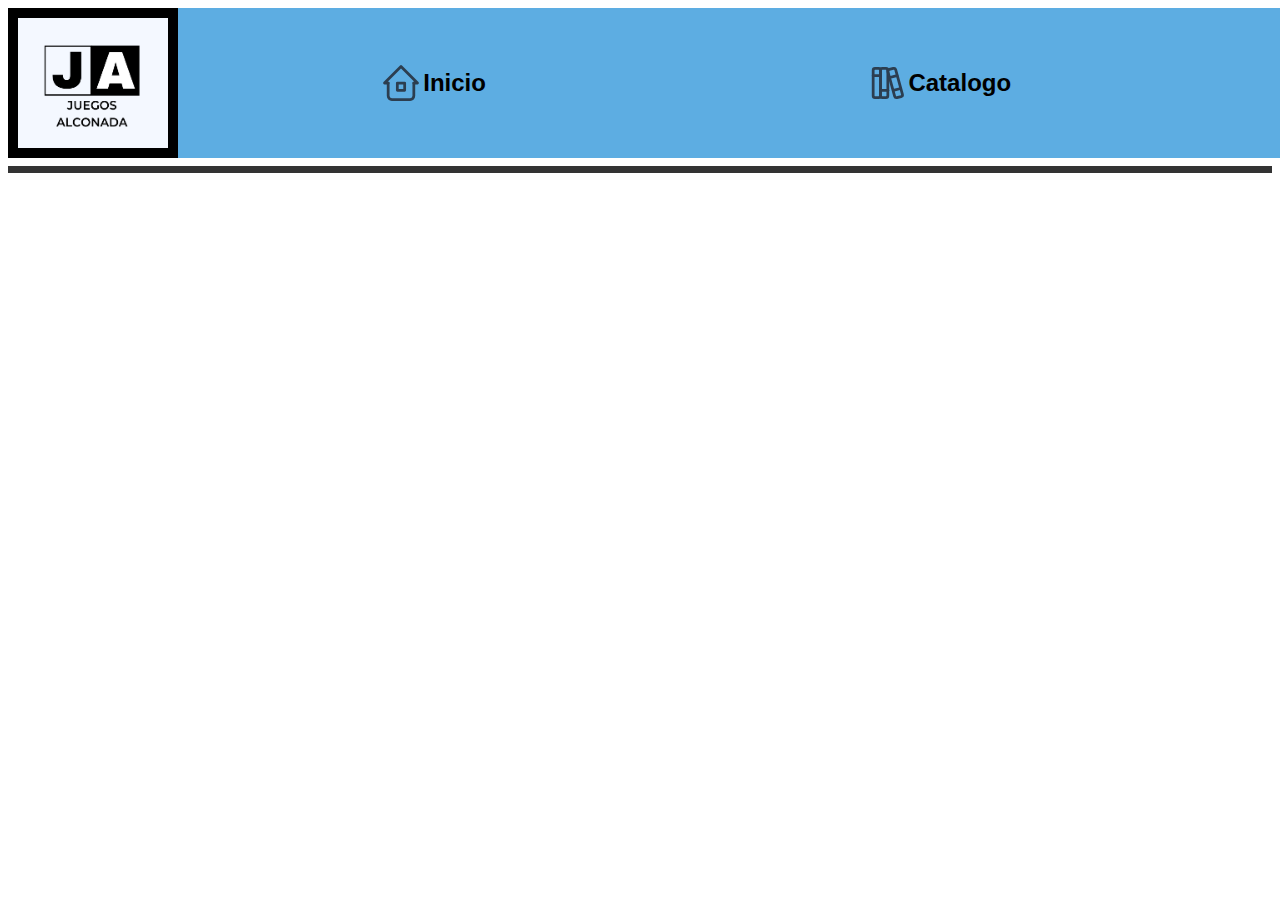
==== Contacto.html @ ec0e06a8 "efwf" ====
<!DOCTYPE html>
<html lang="en">
<head>
    <meta charset="UTF-8">
    <meta name="viewport" content="width=device-width, initial-scale=1.0">
    <title>Contacto</title>
    <link rel="stylesheet" href="/css/Productos.css">
</head>
<body>
    <header>
        <div class="container1">
            <div class="div1">
                <img src="/imagenes/JUEGOS ALCONADA.png" class="logo"></img>
                <article class="menu">
                    <ul>
                        <li><a href="http://127.0.0.1:5500/index.html#"><svg xmlns="http://www.w3.org/2000/svg" class="icon icon-tabler icon-tabler-home-2" width="44" height="44" viewBox="0 0 24 24" stroke-width="1.5" stroke="#2c3e50" fill="none" stroke-linecap="round" stroke-linejoin="round">
                            <path stroke="none" d="M0 0h24v24H0z" fill="none"/>
                            <path d="M5 12l-2 0l9 -9l9 9l-2 0" />
                            <path d="M5 12v7a2 2 0 0 0 2 2h10a2 2 0 0 0 2 -2v-7" />
                            <path d="M10 12h4v4h-4z" /></svg>Inicio</a></li>
                            <li><a href="http://127.0.0.1:5500/Productos.html#"><svg xmlns="http://www.w3.org/2000/svg" class="icon icon-tabler icon-tabler-books" width="44" height="44" viewBox="0 0 24 24" stroke-width="1.5" stroke="#2c3e50" fill="none" stroke-linecap="round" stroke-linejoin="round">
                                <path stroke="none" d="M0 0h24v24H0z" fill="none"/>
                                <path d="M5 4m0 1a1 1 0 0 1 1 -1h2a1 1 0 0 1 1 1v14a1 1 0 0 1 -1 1h-2a1 1 0 0 1 -1 -1z" />
                                <path d="M9 4m0 1a1 1 0 0 1 1 -1h2a1 1 0 0 1 1 1v14a1 1 0 0 1 -1 1h-2a1 1 0 0 1 -1 -1z" />
                                <path d="M5 8h4" />
                                <path d="M9 16h4" />
                                <path d="M13.803 4.56l2.184 -.53c.562 -.135 1.133 .19 1.282 .732l3.695 13.418a1.02 1.02 0 0 1 -.634 1.219l-.133 .041l-2.184 .53c-.562 .135 -1.133 -.19 -1.282 -.732l-3.695 -13.418a1.02 1.02 0 0 1 .634 -1.219l.133 -.041z" />
                                <path d="M14 9l4 -1" />
                                <path d="M16 16l3.923 -.98" />
                              </svg>Catalogo</a></li>
                            <li><a href="http://127.0.0.1:5500/Contacto.html"><svg xmlns="http://www.w3.org/2000/svg" class="icon icon-tabler icon-tabler-user" width="44" height="44" viewBox="0 0 24 24" stroke-width="1.5" stroke="#2c3e50" fill="none" stroke-linecap="round" stroke-linejoin="round">
                                <path stroke="none" d="M0 0h24v24H0z" fill="none"/>
                                <path d="M8 7a4 4 0 1 0 8 0a4 4 0 0 0 -8 0" />
                                <path d="M6 21v-2a4 4 0 0 1 4 -4h4a4 4 0 0 1 4 4v2" />
                              </svg>Contacto</a></li>
                        </ul>
                    </article>            
                    <img src="/imagenes/JUEGOS ALCONADA.png" class="logo"></img>
                </div>       
            </div>
            <hr>
    </header>
    <main>

    </main>
    <footer>

    </footer>
</body>
</html>
---- css/Productos.css ----
.container1{
    text-align: center;
    font-weight: bold;
    background-color: #5DADE2;
    width: 116rem;
}

.div1 {
    display: flex; 
}
hr{
    border: none; 
    height: 0.438rem; 
    color: #333;
    background-color: #333;

}
.menu {
    text-align: left;
    padding: 5px;
}

.logo {
    width: 9.375rem;
  border: 0.625rem solid black;
  border-image-width: 25rem;
  border-image-outset: 0px;
}
li{
    flex-basis: 100%;
    text-align: center;
    list-style-type: none;
    height: max-content;
    display: flex;
    align-items: center;
    justify-content: space-evenly;    
}
li a{
    text-decoration: none;
    font-family: sans-serif;
    color: black;
    font-size: x-large;
    padding: 2rem;
    width: 27.2rem;
    height: max-content;
    font-weight: bolder;
    display: flex;
    align-items: center;
    justify-content: center;
}
ul{
    padding: 0;
    display: flex;
    justify-content: space-around;
    gap: 0.375rem;
    width: max-content;
}
main{
    display: flex;
    justify-content: left;
    margin-left: 5rem;
}
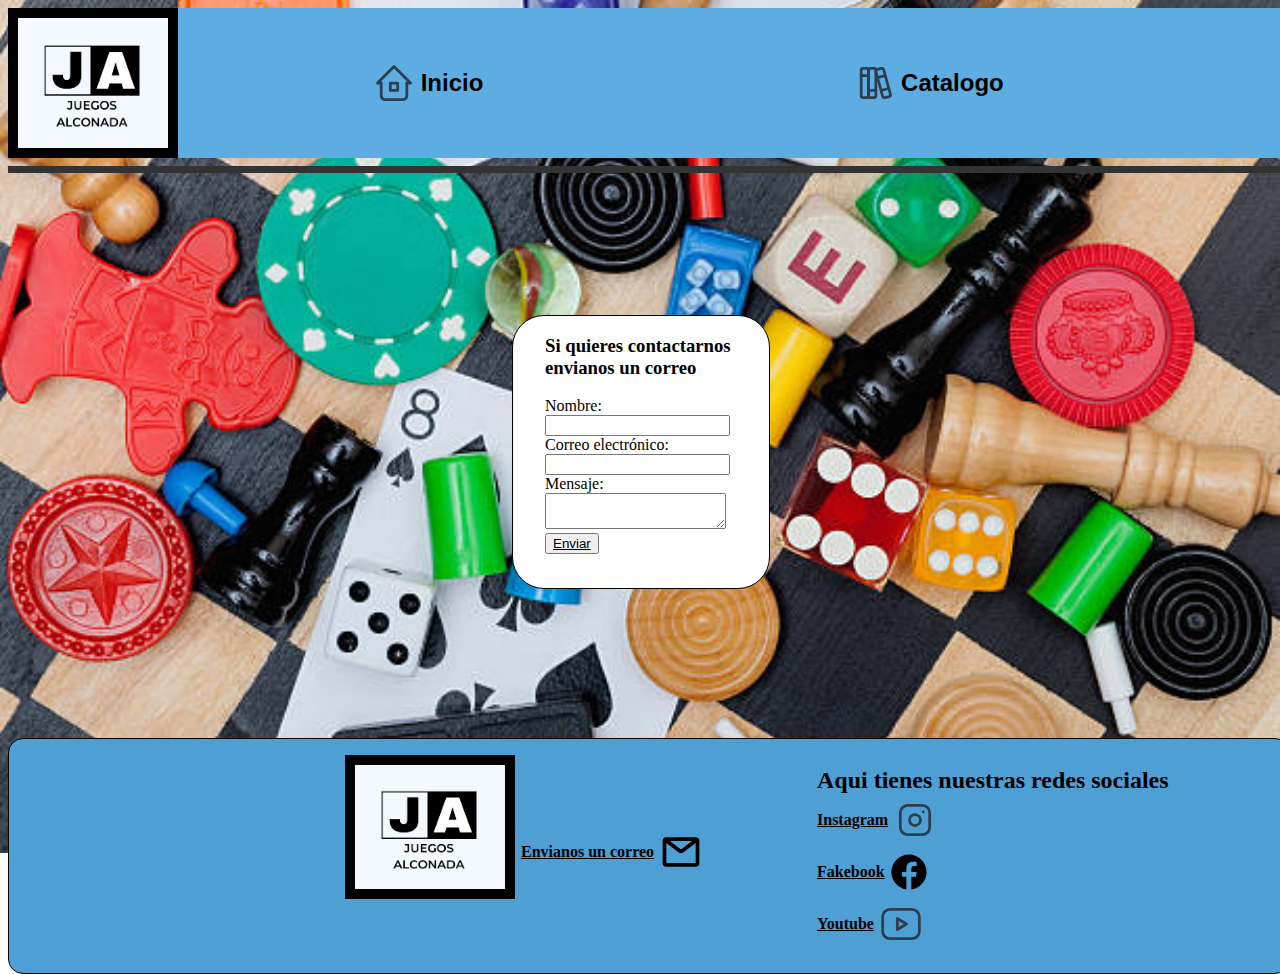
==== commit 1ef6edeb: "fin" ====
--- a/Contacto.html
+++ b/Contacto.html
@@ -4,7 +4,7 @@
     <meta charset="UTF-8">
     <meta name="viewport" content="width=device-width, initial-scale=1.0">
     <title>Contacto</title>
-    <link rel="stylesheet" href="/css/Productos.css">
+    <link rel="stylesheet" href="/css/Contacto.css">
 </head>
 <body>
     <header>
@@ -12,13 +12,13 @@
             <div class="div1">
                 <img src="/imagenes/JUEGOS ALCONADA.png" class="logo"></img>
                 <article class="menu">
-                    <ul>
-                        <li><a href="http://127.0.0.1:5500/index.html#"><svg xmlns="http://www.w3.org/2000/svg" class="icon icon-tabler icon-tabler-home-2" width="44" height="44" viewBox="0 0 24 24" stroke-width="1.5" stroke="#2c3e50" fill="none" stroke-linecap="round" stroke-linejoin="round">
+                    <ul class="Cabecera_ul">
+                        <li class="Cabecera_li"><a class="Cabecera_li_a" href="http://127.0.0.1:5500/index.html#"><svg xmlns="http://www.w3.org/2000/svg" class="icon icon-tabler icon-tabler-home-2" width="44" height="44" viewBox="0 0 24 24" stroke-width="1.5" stroke="#2c3e50" fill="none" stroke-linecap="round" stroke-linejoin="round">
                             <path stroke="none" d="M0 0h24v24H0z" fill="none"/>
                             <path d="M5 12l-2 0l9 -9l9 9l-2 0" />
                             <path d="M5 12v7a2 2 0 0 0 2 2h10a2 2 0 0 0 2 -2v-7" />
                             <path d="M10 12h4v4h-4z" /></svg>Inicio</a></li>
-                            <li><a href="http://127.0.0.1:5500/Productos.html#"><svg xmlns="http://www.w3.org/2000/svg" class="icon icon-tabler icon-tabler-books" width="44" height="44" viewBox="0 0 24 24" stroke-width="1.5" stroke="#2c3e50" fill="none" stroke-linecap="round" stroke-linejoin="round">
+                            <li class="Cabecera_li"><a class="Cabecera_li_a" href="http://127.0.0.1:5500/Productos.html"><svg xmlns="http://www.w3.org/2000/svg" class="icon icon-tabler icon-tabler-books" width="44" height="44" viewBox="0 0 24 24" stroke-width="1.5" stroke="#2c3e50" fill="none" stroke-linecap="round" stroke-linejoin="round">
                                 <path stroke="none" d="M0 0h24v24H0z" fill="none"/>
                                 <path d="M5 4m0 1a1 1 0 0 1 1 -1h2a1 1 0 0 1 1 1v14a1 1 0 0 1 -1 1h-2a1 1 0 0 1 -1 -1z" />
                                 <path d="M9 4m0 1a1 1 0 0 1 1 -1h2a1 1 0 0 1 1 1v14a1 1 0 0 1 -1 1h-2a1 1 0 0 1 -1 -1z" />
@@ -28,7 +28,7 @@
                                 <path d="M14 9l4 -1" />
                                 <path d="M16 16l3.923 -.98" />
                               </svg>Catalogo</a></li>
-                            <li><a href="http://127.0.0.1:5500/Contacto.html"><svg xmlns="http://www.w3.org/2000/svg" class="icon icon-tabler icon-tabler-user" width="44" height="44" viewBox="0 0 24 24" stroke-width="1.5" stroke="#2c3e50" fill="none" stroke-linecap="round" stroke-linejoin="round">
+                            <li class="Cabecera_li"><a class="Cabecera_li_a" href="http://127.0.0.1:5500/Contacto.html"><svg xmlns="http://www.w3.org/2000/svg" class="icon icon-tabler icon-tabler-user" width="44" height="44" viewBox="0 0 24 24" stroke-width="1.5" stroke="#2c3e50" fill="none" stroke-linecap="round" stroke-linejoin="round">
                                 <path stroke="none" d="M0 0h24v24H0z" fill="none"/>
                                 <path d="M8 7a4 4 0 1 0 8 0a4 4 0 0 0 -8 0" />
                                 <path d="M6 21v-2a4 4 0 0 1 4 -4h4a4 4 0 0 1 4 4v2" />
@@ -41,10 +41,44 @@
             <hr>
     </header>
     <main>
-
+        <div class="form">
+            <form>
+                <h3>Si quieres contactarnos envianos un correo</h3>
+                <label for="nombre">Nombre:</label>
+                <input type="text" id="nombre" name="nombre" required>
+                <br>
+                <label for="correo">Correo electrónico:</label>
+                <input type="email" id="correo" name="correo" required>
+                <br>
+                <label for="mensaje">Mensaje:</label>
+                <textarea id="mensaje" name="mensaje" required></textarea>
+                <br>
+                <button type="submit" h><a href="enviado.html">Enviar</a></button>
+            </form>
+        </div>
     </main>
     <footer>
-
+        <img class="img_footer" src="/imagenes/JUEGOS ALCONADA.png" alt="logo" width="150"></img>
+        <p class="gmail"><a href="mailto:correo@tudominio.com">Envianos un correo</a><svg class="w-6 h-6 text-gray-800 dark:text-white" aria-hidden="true" xmlns="http://www.w3.org/2000/svg" fill="none" viewBox="0 0 24 24" width="44" height="44">
+            <path stroke="currentColor" stroke-linecap="round" stroke-width="2" d="m3.5 5.5 7.9 6c.4.3.8.3 1.2 0l7.9-6M4 19h16c.6 0 1-.4 1-1V6c0-.6-.4-1-1-1H4a1 1 0 0 0-1 1v12c0 .6.4 1 1 1Z"/>
+          </svg></p>
+        <ul class="redsocial">
+            <li class="li_redes">Aqui tienes nuestras redes sociales</li>
+            <li class="li_footer"> <a href="https://www.instagram.com">Instagram</a><svg xmlns="http://www.w3.org/2000/svg" class="icon icon-tabler icon-tabler-brand-instagram" width="44" height="44" viewBox="0 0 24 24" stroke-width="1.5" stroke="#2c3e50" fill="none" stroke-linecap="round" stroke-linejoin="round">
+                <path stroke="none" d="M0 0h24v24H0z" fill="none"/>
+                <path d="M4 4m0 4a4 4 0 0 1 4 -4h8a4 4 0 0 1 4 4v8a4 4 0 0 1 -4 4h-8a4 4 0 0 1 -4 -4z" />
+                <path d="M12 12m-3 0a3 3 0 1 0 6 0a3 3 0 1 0 -6 0" />
+                <path d="M16.5 7.5l0 .01" />
+              </svg></li>
+              <li class="li_footer"><a href="https://www.facebook.com/?locale=es_ES">Fakebook</a><svg xmlns="http://www.w3.org/2000/svg" x="0px" y="0px" width="40" height="40" viewBox="0 0 50 50">
+                <path d="M25,3C12.85,3,3,12.85,3,25c0,11.03,8.125,20.137,18.712,21.728V30.831h-5.443v-5.783h5.443v-3.848 c0-6.371,3.104-9.168,8.399-9.168c2.536,0,3.877,0.188,4.512,0.274v5.048h-3.612c-2.248,0-3.033,2.131-3.033,4.533v3.161h6.588 l-0.894,5.783h-5.694v15.944C38.716,45.318,47,36.137,47,25C47,12.85,37.15,3,25,3z"></path>
+            </svg></li>
+              <li class="li_footer"><a href="https://www.youtube.com">Youtube</a><svg xmlns="http://www.w3.org/2000/svg" class="icon icon-tabler icon-tabler-brand-youtube" width="44" height="44" viewBox="0 0 24 24" stroke-width="1.5" stroke="#2c3e50" fill="none" stroke-linecap="round" stroke-linejoin="round">
+                <path stroke="none" d="M0 0h24v24H0z" fill="none"/>
+                <path d="M2 8a4 4 0 0 1 4 -4h12a4 4 0 0 1 4 4v8a4 4 0 0 1 -4 4h-12a4 4 0 0 1 -4 -4v-8z" />
+                <path d="M10 9l5 3l-5 3z" />
+              </svg></li>
+        </ul>
     </footer>
 </body>
 </html>--- a/css/Contacto.css
+++ b/css/Contacto.css
@@ -0,0 +1,128 @@
+.container1{
+    text-align: center;
+    font-weight: bold;
+    background-color: #5DADE2;
+    width: 113rem;
+}
+
+.div1 {
+    display: flex; 
+}
+hr{
+    border: none; 
+    height: 0.438rem; 
+    color: #333;
+    background-color: #333;
+
+}
+.menu {
+    text-align: left;
+}
+
+.logo {
+    width: 9.375rem;
+    border: 0.625rem solid black;
+    border-image-width: 25rem;
+    border-image-outset: 0px;
+}
+.Cabecera_li{
+    flex-basis: 100%;
+    text-align: center;
+    list-style-type: none;
+    height: max-content;
+    display: flex;
+    align-items: center;
+    justify-content: space-evenly;    
+}
+.Cabecera_li_a{
+    text-decoration: none;
+    font-family: sans-serif;
+    color: black;
+    font-size: x-large;
+    padding: 1rem;
+    width: 28.9rem;
+    height: max-content;
+    font-weight: bolder;
+    display: flex;
+    align-items: center;
+    justify-content: center;
+}
+.Cabecera_ul{
+    padding: 0;
+    display: flex;
+    justify-content: space-around;
+    gap: 0.375rem;
+    width: max-content;
+    font-size: xx-large;
+}
+footer{
+    position: absolute;
+    background-color: #4e9fd4;
+    border: 0.01rem solid black;
+    border-radius: 15px;
+    bottom: 0;
+    width: 100%;
+    height: 26%;
+    top: 82%;
+}
+.img_footer{
+    margin: 1rem;
+    border: 0.625rem solid black;
+    border-image-width: 25rem;
+    border-image-outset: 0px;
+    left: 25%;
+    position:absolute;
+}
+.gmail{
+    position: absolute;
+    top: 30%;
+    left: 40%;
+    align-items: center;
+    text-decoration: none;
+    justify-content: center;
+    display: flex;
+    font-weight: bolder;
+}
+a{
+    color: black;
+}
+.redsocial{
+    top: 5%;
+    left: 60%;
+    position: absolute;
+    font-weight: bolder;
+    list-style: none;
+}
+.li_footer{
+    display: flex;
+    align-items: center;
+    text-align: center;
+}
+svg{
+    margin: 0.3rem;
+}
+.li_redes{
+    font-size: x-large;
+}
+body{
+    background-image: url(/imagenes/istockphoto-619649940-612x612.jpg);
+    background-size: cover;
+    background-repeat: no-repeat;
+    height: 100%;
+    width:  100%;
+}
+.form{
+    border: 0.01rem solid black;
+    background-color: #ffffff;
+    border-radius: 2rem;
+    height: 15rem;
+    width: 12rem;
+    padding-left: 2rem;
+    padding-bottom: 2rem;
+    padding-right: 2rem;
+    justify-content: center;
+    display: flex;
+    position: absolute;
+    top: 35%;
+    left: 40%;
+}